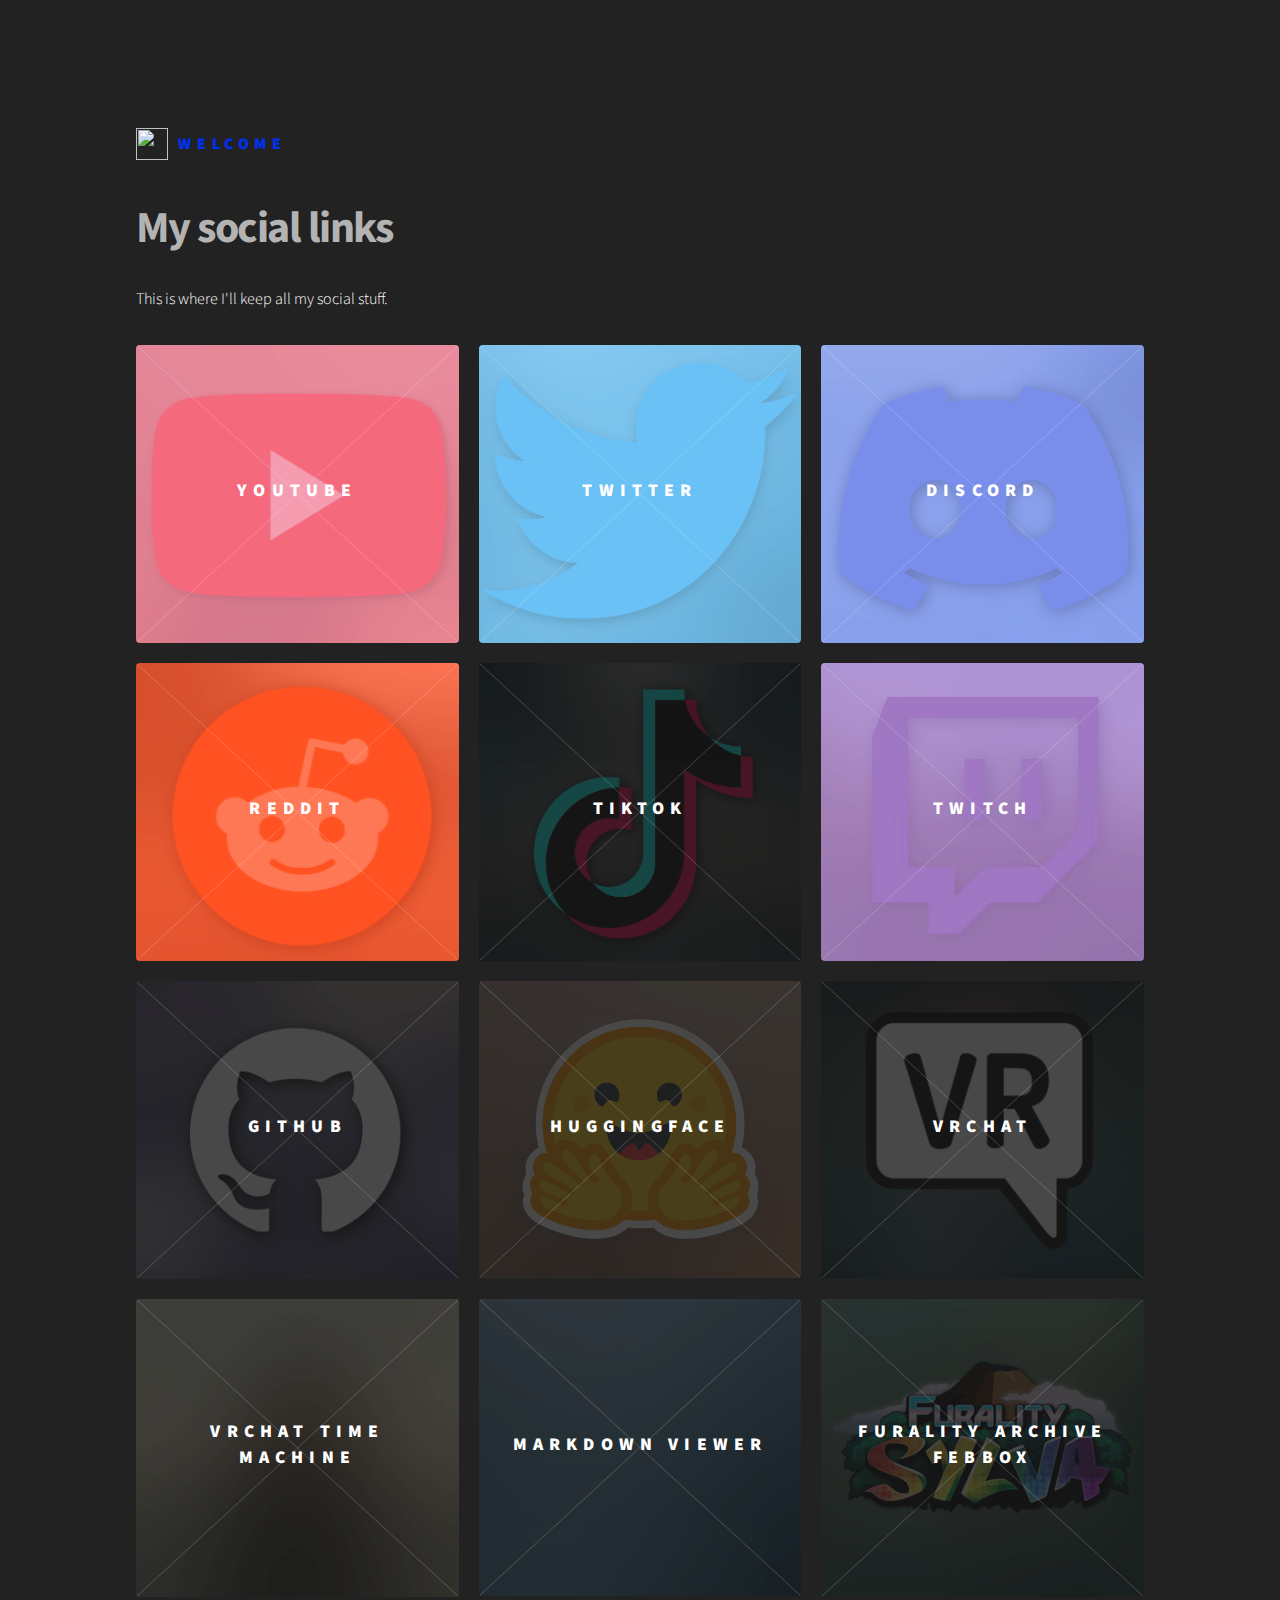
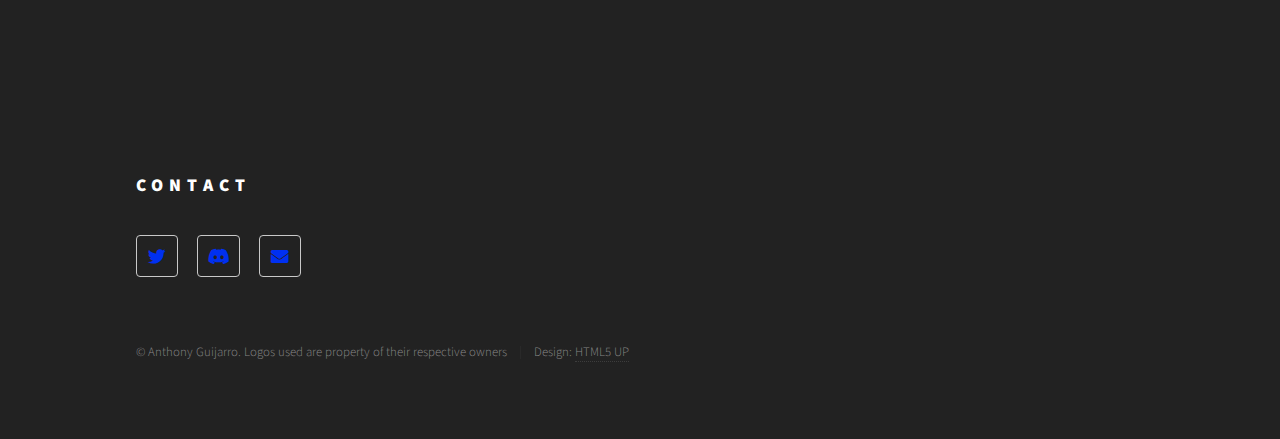
==== index.html @ bd34cbc4 "reupload" ====
<!DOCTYPE HTML>
<!--
	Phantom by HTML5 UP
	html5up.net | @ajlkn
	Free for personal and commercial use under the CCA 3.0 license (html5up.net/license)
-->
<html>
	<head>
		<title>Gratlie - My Links</title>
		<link rel="icon"  href="favicon.ico"/>
		<meta charset="utf-8" />
		<meta name="viewport" content="width=device-width, initial-scale=1, user-scalable=no" />
		<link rel="stylesheet" href="assets/css/main.css" />
		<noscript><link rel="stylesheet" href="assets/css/noscript.css" /></noscript>
	</head>
	<body class="is-preload">
		<!-- Wrapper -->
			<div id="wrapper">

				<!-- Header -->
					<header id="header">
						<div class="inner">

							<!-- Logo -->
								<a href="cosmo.jpg" class="logo">
									<span class="symbol"><img src="favicon.ico" alt="" /></span><span class="title">Welcome</span>
								</a>

				<!-- Main -->
					<div id="main">
						<div class="inner">
							<header>
								<h1>My social links</h1>
								<p>This is where I'll keep all my social stuff.</p>
							</header>
							<section class="tiles">
								<article class="style1">
									<span class="image">
										<img src="images/pic01.jpg" alt="" />
									</span>
									<a href="https://www.youtube.com/channel/UC7dYmZXhTV7UXgKWduyRspw">
										<h2>Youtube</h2>
										<div class="content">
											<p>My YouTube channel. I just post random stuff or stream</p>
										</div>
									</a>
								</article>
								<article class="style2">
									<span class="image">
										<img src="images/pic02.jpg" alt="" />
									</span>
									<a href="https://twitter.com/Anthonyg5005">
										<h2>Twitter</h2>
										<div class="content">
											<p>I sometimes post something random</p>
										</div>
									</a>
								</article>
								<article class="style6">
									<span class="image">
										<img src="images/pic05.jpg" alt="" />
									</span>
									<a href="discord">
										<h2>Discord</h2>
										<div class="content">
											<p>My Discord account</p>
										</div>
									</a>
								</article>
								<article class="style4">
									<span class="image">
										<img src="images/pic04.jpg" alt="" />
									</span>
									<a href="http://www.reddit.com/u/Anthonyg5005">
										<h2>Reddit</h2>
										<div class="content">
											<p>Don't go here as much as I used to but still do sometimes</p>
										</div>
									</a>
								</article>
								<article class="style3">
									<span class="image">
										<img src="images/pic03.jpg" alt="" />
									</span>
									<a href="https://www.tiktok.com/@anthonyg5005">
										<h2>Tiktok</h2>
										<div class="content">
											<p>I spend a bit of time here sometimes</p>
										</div>
									</a>
								</article>
								<article class="style5">
									<span class="image">
										<img src="images/pic06.jpg" alt="" />
									</span>
									<a href="https://www.twitch.tv/anthonyg5005">
										<h2>Twitch</h2>
										<div class="content">
											<p>I never use this</p>
										</div>
									</a>
								</article>
								<article class="style3">
									<span class="image">
										<img src="images/pic08.jpg" alt="" />
									</span>
									<a href="https://github.com/Anthonyg5005">
										<h2>Github</h2>
										<div class="content">
											<p>This website is hosted on GitHub Pages as a private repository</p>
										</div>
									</a>
								</article>
								<article class="style3">
									<span class="image">
										<img src="images/pic18.JPG" alt="" />
									</span>
									<a href="https://huggingface.co/Anthonyg5005">
										<h2>HuggingFace</h2>
										<div class="content">
											<p>I upload my quantization scripts and stuff here</p>
										</div>
									</a>
								</article>
								<article class="style3">
									<span class="image">
										<img src="images/vrc.jpg" alt="" />
									</span>
									<a href="vrchat">
										<h2>VRChat</h2>
										<div class="content">
											<p>My VRChat account. I'm on here most days</p>
										</div>
									</a>
								</article>
								<article class="style3">
									<span class="image">
										<img src="images/pic10.jpg" alt="" />
									</span>
									<a href="vrcih">
										<h2>Vrchat time machine</h2>
										<div class="content">
											<p>Allows you to rejoin instances from the past 24 hours using logs. Most code was genereated from chat.openai.com</p>
										</div>
									</a>
								</article>
								<article class="style3">
									<span class="image">
										<img src="images/pic15.jpg" alt="" />
									</span>
									<a href="markdown">
										<h2>Markdown Viewer</h2>
										<div class="content">
											<p>Drag any text file formatted in Markdown in the box to render it</p>
										</div>
									</a>
								</article>
							</a>
						</article>
						<article class="style3">
							<span class="image">
								<img src="images/pic07.png" alt="" />
							</span>
							<a href="https://www.febbox.com/share/7L5H4JtQ">
								<h2>Furality Archive FebBox</h2>
								<div class="content">
									<p>Archive of the 2023 Furality Sylva Twitch streams</p>
								</div>
							</a>
						</article>
					</a>
				</article>
							</section>
						</div>
					</div>

				<!-- Footer -->
					<footer id="footer">
						<div class="inner">
							<section>
								<h2>Contact</h2>
								<ul class="icons">
									<li><a href="https://twitter.com/messages/compose?recipient_id=1167957172656988165" class="icon brands style2 fa-twitter"><span class="label">Twitter</span></a></li>
									<li><a href="discord" class="icon brands style2 fa-discord"><span class="label">Discord</span></a></li>
									<li><a href="mailto: anthonyguijarro5005@gmail.com" class="icon solid style2 fa-envelope"><span class="label">Email</span></a></li>
								</ul>
							</section>
							<ul class="copyright">
								<li>&copy; Anthony Guijarro. Logos used are property of their respective owners</li><li>Design: <a href="http://html5up.net">HTML5 UP</a></li>
							</ul>
						</div>
					</footer>
					
				</div>

		<!-- Scripts -->
			<script src="assets/js/jquery.min.js"></script>
			<script src="assets/js/browser.min.js"></script>
			<script src="assets/js/breakpoints.min.js"></script>
			<script src="assets/js/util.js"></script>
			<script src="assets/js/main.js"></script>
	</body>
</html>
---- assets/css/main.css ----
@import url(fontawesome-all.min.css);
@import url("https://fonts.googleapis.com/css?family=Source+Sans+Pro:300,700,900");

/*
	Phantom by HTML5 UP
	html5up.net | @ajlkn
	Free for personal and commercial use under the CCA 3.0 license (html5up.net/license)
*/

html, body, div, span, applet, object,
iframe, h1, h2, h3, h4, h5, h6, p, blockquote,
pre, a, abbr, acronym, address, big, cite,
code, del, dfn, em, img, ins, kbd, q, s, samp,
small, strike, strong, sub, sup, tt, var, b,
u, i, center, dl, dt, dd, ol, ul, li, fieldset,
form, label, legend, table, caption, tbody,
tfoot, thead, tr, th, td, article, aside,
canvas, details, embed, figure, figcaption,
footer, header, hgroup, menu, nav, output, ruby,
section, summary, time, mark, audio, video {
	margin: 0;
	padding: 0;
	border: 0;
	font-size: 100%;
	font: inherit;
	vertical-align: baseline;}

article, aside, details, figcaption, figure,
footer, header, hgroup, menu, nav, section {
	display: block;}

body {
	line-height: 1;
}

ol, ul {
	list-style: none;
}

blockquote, q {
	quotes: none;
}

	blockquote:before, blockquote:after, q:before, q:after {
		content: '';
		content: none;
	}

table {
	border-collapse: collapse;
	border-spacing: 0;
}

body {
	-webkit-text-size-adjust: none;
}

mark {
	background-color: transparent;
	color: inherit;
}

input::-moz-focus-inner {
	border: 0;
	padding: 0;
}

input, select, textarea {
	-moz-appearance: none;
	-webkit-appearance: none;
	-ms-appearance: none;
	appearance: none;
}

/* Basic */

	@-ms-viewport {
		width: device-width;
	}

	body {
		-ms-overflow-style: scrollbar;
	}

	@media screen and (max-width: 480px) {

		html, body {
			min-width: 320px;
		}

	}

	html {
		box-sizing: border-box;
	}

	*, *:before, *:after {
		box-sizing: inherit;
	}

	body {
		background: #222222;
	}

		body.is-preload *, body.is-preload *:before, body.is-preload *:after {
			-moz-animation: none !important;
			-webkit-animation: none !important;
			-ms-animation: none !important;
			animation: none !important;
			-moz-transition: none !important;
			-webkit-transition: none !important;
			-ms-transition: none !important;
			transition: none !important;
		}

/* Type */

	body, input, select, textarea {
		color: #0030f1;
		font-family: "Source Sans Pro", Helvetica, sans-serif;
		font-size: 16pt;
		font-weight: 300;
		line-height: 1.75;
	}
	p {color: #ffffff;
	}

		@media screen and (max-width: 1680px) {

			body, input, select, textarea {
				font-size: 14pt;
			}

		}

		@media screen and (max-width: 1280px) {

			body, input, select, textarea {
				font-size: 12pt;
			}

		}

	a {
		-moz-transition: border-bottom-color 0.2s ease, color 0.2s ease;
		-webkit-transition: border-bottom-color 0.2s ease, color 0.2s ease;
		-ms-transition: border-bottom-color 0.2s ease, color 0.2s ease;
		transition: border-bottom-color 0.2s ease, color 0.2s ease;
		text-decoration: none;
		color: #585858;
		border-bottom: dotted 1px rgba(88, 88, 88, 0.5);
	}

		a:hover {
			border-bottom-color: transparent;
			color: #0022aa !important;
		}
		div ul li a:hover {
			border-bottom-color: transparent;
			color: #cacaca !important;
		}
		section ul li a:hover {
			border-bottom-color: transparent;
			color: #0022aa !important;
		}	

	strong, b {
		font-weight: 900;
	}

	em, i {
		font-style: italic;
	}

	p {
		margin: 0 0 2em 0;
	}

	h1 {
		font-size: 2.75em;
		font-weight: 700;
		line-height: 1.3;
		margin: 0 0 1em 0;
		letter-spacing: -0.035em;
		color: #b3b3b3;
	}

		h1 a {
			color: inherit;
		}

		@media screen and (max-width: 736px) {

			h1 {
				font-size: 2em;
				margin: 0 0 1em 0;
			}

		}

		@media screen and (max-width: 360px) {

			h1 {
				font-size: 1.75em;
			}

		}

	h2, h3, h4, h5, h6 {
		font-weight: 900;
		line-height: 1.5;
		margin: 0 0 2em 0;
		text-transform: uppercase;
		letter-spacing: 0.35em;
		color: #ffffff;
	}

		h2 a, h3 a, h4 a, h5 a, h6 a {
			color: inherit;
		}

	h2 {
		font-size: 1.1em;
	}

	h3 {
		font-size: 1em;
	}

	h4 {
		font-size: 0.8em;
	}

	h5 {
		font-size: 0.8em;
	}

	h6 {
		font-size: 0.8em;
	}

	@media screen and (max-width: 980px) {

		h1 br, h2 br, h3 br, h4 br, h5 br, h6 br {
			display: none;
		}

	}

	@media screen and (max-width: 736px) {

		h2 {
			font-size: 1em;
		}

		h3 {
			font-size: 0.8em;
		}

	}

	sub {
		font-size: 0.8em;
		position: relative;
		top: 0.5em;
	}

	sup {
		font-size: 0.8em;
		position: relative;
		top: -0.5em;
	}

	blockquote {
		border-left: solid 4px #c9c9c9;
		font-style: italic;
		margin: 0 0 2em 0;
		padding: 0.5em 0 0.5em 2em;
	}

	code {
		background: rgba(144, 144, 144, 0.075);
		border-radius: 4px;
		border: solid 1px #c9c9c9;
		font-family: "Courier New", monospace;
		font-size: 0.9em;
		margin: 0 0.25em;
		padding: 0.25em 0.65em;
	}

	pre {
		-webkit-overflow-scrolling: touch;
		font-family: "Courier New", monospace;
		font-size: 0.9em;
		margin: 0 0 2em 0;
	}

		pre code {
			display: block;
			line-height: 1.75;
			padding: 1em 1.5em;
			overflow-x: auto;
		}

	hr {
		border: 0;
		border-bottom: solid 1px #c9c9c9;
		margin: 2em 0;
	}

		hr.major {
			margin: 3em 0;
		}

	.align-left {
		text-align: left;
	}

	.align-center {
		text-align: center;
	}

	.align-right {
		text-align: right;
	}

/* Row */

	.row {
		display: flex;
		flex-wrap: wrap;
		box-sizing: border-box;
		align-items: stretch;
	}

		.row > * {
			box-sizing: border-box;
		}

		.row.gtr-uniform > * > :last-child {
			margin-bottom: 0;
		}

		.row.aln-left {
			justify-content: flex-start;
		}

		.row.aln-center {
			justify-content: center;
		}

		.row.aln-right {
			justify-content: flex-end;
		}

		.row.aln-top {
			align-items: flex-start;
		}

		.row.aln-middle {
			align-items: center;
		}

		.row.aln-bottom {
			align-items: flex-end;
		}

		.row > .imp {
			order: -1;
		}

		.row > .col-1 {
			width: 8.33333%;
		}

		.row > .off-1 {
			margin-left: 8.33333%;
		}

		.row > .col-2 {
			width: 16.66667%;
		}

		.row > .off-2 {
			margin-left: 16.66667%;
		}

		.row > .col-3 {
			width: 25%;
		}

		.row > .off-3 {
			margin-left: 25%;
		}

		.row > .col-4 {
			width: 33.33333%;
		}

		.row > .off-4 {
			margin-left: 33.33333%;
		}

		.row > .col-5 {
			width: 41.66667%;
		}

		.row > .off-5 {
			margin-left: 41.66667%;
		}

		.row > .col-6 {
			width: 50%;
		}

		.row > .off-6 {
			margin-left: 50%;
		}

		.row > .col-7 {
			width: 58.33333%;
		}

		.row > .off-7 {
			margin-left: 58.33333%;
		}

		.row > .col-8 {
			width: 66.66667%;
		}

		.row > .off-8 {
			margin-left: 66.66667%;
		}

		.row > .col-9 {
			width: 75%;
		}

		.row > .off-9 {
			margin-left: 75%;
		}

		.row > .col-10 {
			width: 83.33333%;
		}

		.row > .off-10 {
			margin-left: 83.33333%;
		}

		.row > .col-11 {
			width: 91.66667%;
		}

		.row > .off-11 {
			margin-left: 91.66667%;
		}

		.row > .col-12 {
			width: 100%;
		}

		.row > .off-12 {
			margin-left: 100%;
		}

		.row.gtr-0 {
			margin-top: 0;
			margin-left: 0em;
		}

			.row.gtr-0 > * {
				padding: 0 0 0 0em;
			}

			.row.gtr-0.gtr-uniform {
				margin-top: 0em;
			}

				.row.gtr-0.gtr-uniform > * {
					padding-top: 0em;
				}

		.row.gtr-25 {
			margin-top: 0;
			margin-left: -0.5em;
		}

			.row.gtr-25 > * {
				padding: 0 0 0 0.5em;
			}

			.row.gtr-25.gtr-uniform {
				margin-top: -0.5em;
			}

				.row.gtr-25.gtr-uniform > * {
					padding-top: 0.5em;
				}

		.row.gtr-50 {
			margin-top: 0;
			margin-left: -1em;
		}

			.row.gtr-50 > * {
				padding: 0 0 0 1em;
			}

			.row.gtr-50.gtr-uniform {
				margin-top: -1em;
			}

				.row.gtr-50.gtr-uniform > * {
					padding-top: 1em;
				}

		.row {
			margin-top: 0;
			margin-left: -2em;
		}

			.row > * {
				padding: 0 0 0 2em;
			}

			.row.gtr-uniform {
				margin-top: -2em;
			}

				.row.gtr-uniform > * {
					padding-top: 2em;
				}

		.row.gtr-150 {
			margin-top: 0;
			margin-left: -3em;
		}

			.row.gtr-150 > * {
				padding: 0 0 0 3em;
			}

			.row.gtr-150.gtr-uniform {
				margin-top: -3em;
			}

				.row.gtr-150.gtr-uniform > * {
					padding-top: 3em;
				}

		.row.gtr-200 {
			margin-top: 0;
			margin-left: -4em;
		}

			.row.gtr-200 > * {
				padding: 0 0 0 4em;
			}

			.row.gtr-200.gtr-uniform {
				margin-top: -4em;
			}

				.row.gtr-200.gtr-uniform > * {
					padding-top: 4em;
				}

		@media screen and (max-width: 1680px) {

			.row {
				display: flex;
				flex-wrap: wrap;
				box-sizing: border-box;
				align-items: stretch;
			}

				.row > * {
					box-sizing: border-box;
				}

				.row.gtr-uniform > * > :last-child {
					margin-bottom: 0;
				}

				.row.aln-left {
					justify-content: flex-start;
				}

				.row.aln-center {
					justify-content: center;
				}

				.row.aln-right {
					justify-content: flex-end;
				}

				.row.aln-top {
					align-items: flex-start;
				}

				.row.aln-middle {
					align-items: center;
				}

				.row.aln-bottom {
					align-items: flex-end;
				}

				.row > .imp-xlarge {
					order: -1;
				}

				.row > .col-1-xlarge {
					width: 8.33333%;
				}

				.row > .off-1-xlarge {
					margin-left: 8.33333%;
				}

				.row > .col-2-xlarge {
					width: 16.66667%;
				}

				.row > .off-2-xlarge {
					margin-left: 16.66667%;
				}

				.row > .col-3-xlarge {
					width: 25%;
				}

				.row > .off-3-xlarge {
					margin-left: 25%;
				}

				.row > .col-4-xlarge {
					width: 33.33333%;
				}

				.row > .off-4-xlarge {
					margin-left: 33.33333%;
				}

				.row > .col-5-xlarge {
					width: 41.66667%;
				}

				.row > .off-5-xlarge {
					margin-left: 41.66667%;
				}

				.row > .col-6-xlarge {
					width: 50%;
				}

				.row > .off-6-xlarge {
					margin-left: 50%;
				}

				.row > .col-7-xlarge {
					width: 58.33333%;
				}

				.row > .off-7-xlarge {
					margin-left: 58.33333%;
				}

				.row > .col-8-xlarge {
					width: 66.66667%;
				}

				.row > .off-8-xlarge {
					margin-left: 66.66667%;
				}

				.row > .col-9-xlarge {
					width: 75%;
				}

				.row > .off-9-xlarge {
					margin-left: 75%;
				}

				.row > .col-10-xlarge {
					width: 83.33333%;
				}

				.row > .off-10-xlarge {
					margin-left: 83.33333%;
				}

				.row > .col-11-xlarge {
					width: 91.66667%;
				}

				.row > .off-11-xlarge {
					margin-left: 91.66667%;
				}

				.row > .col-12-xlarge {
					width: 100%;
				}

				.row > .off-12-xlarge {
					margin-left: 100%;
				}

				.row.gtr-0 {
					margin-top: 0;
					margin-left: 0em;
				}

					.row.gtr-0 > * {
						padding: 0 0 0 0em;
					}

					.row.gtr-0.gtr-uniform {
						margin-top: 0em;
					}

						.row.gtr-0.gtr-uniform > * {
							padding-top: 0em;
						}

				.row.gtr-25 {
					margin-top: 0;
					margin-left: -0.5em;
				}

					.row.gtr-25 > * {
						padding: 0 0 0 0.5em;
					}

					.row.gtr-25.gtr-uniform {
						margin-top: -0.5em;
					}

						.row.gtr-25.gtr-uniform > * {
							padding-top: 0.5em;
						}

				.row.gtr-50 {
					margin-top: 0;
					margin-left: -1em;
				}

					.row.gtr-50 > * {
						padding: 0 0 0 1em;
					}

					.row.gtr-50.gtr-uniform {
						margin-top: -1em;
					}

						.row.gtr-50.gtr-uniform > * {
							padding-top: 1em;
						}

				.row {
					margin-top: 0;
					margin-left: -2em;
				}

					.row > * {
						padding: 0 0 0 2em;
					}

					.row.gtr-uniform {
						margin-top: -2em;
					}

						.row.gtr-uniform > * {
							padding-top: 2em;
						}

				.row.gtr-150 {
					margin-top: 0;
					margin-left: -3em;
				}

					.row.gtr-150 > * {
						padding: 0 0 0 3em;
					}

					.row.gtr-150.gtr-uniform {
						margin-top: -3em;
					}

						.row.gtr-150.gtr-uniform > * {
							padding-top: 3em;
						}

				.row.gtr-200 {
					margin-top: 0;
					margin-left: -4em;
				}

					.row.gtr-200 > * {
						padding: 0 0 0 4em;
					}

					.row.gtr-200.gtr-uniform {
						margin-top: -4em;
					}

						.row.gtr-200.gtr-uniform > * {
							padding-top: 4em;
						}

		}

		@media screen and (max-width: 1280px) {

			.row {
				display: flex;
				flex-wrap: wrap;
				box-sizing: border-box;
				align-items: stretch;
			}

				.row > * {
					box-sizing: border-box;
				}

				.row.gtr-uniform > * > :last-child {
					margin-bottom: 0;
				}

				.row.aln-left {
					justify-content: flex-start;
				}

				.row.aln-center {
					justify-content: center;
				}

				.row.aln-right {
					justify-content: flex-end;
				}

				.row.aln-top {
					align-items: flex-start;
				}

				.row.aln-middle {
					align-items: center;
				}

				.row.aln-bottom {
					align-items: flex-end;
				}

				.row > .imp-large {
					order: -1;
				}

				.row > .col-1-large {
					width: 8.33333%;
				}

				.row > .off-1-large {
					margin-left: 8.33333%;
				}

				.row > .col-2-large {
					width: 16.66667%;
				}

				.row > .off-2-large {
					margin-left: 16.66667%;
				}

				.row > .col-3-large {
					width: 25%;
				}

				.row > .off-3-large {
					margin-left: 25%;
				}

				.row > .col-4-large {
					width: 33.33333%;
				}

				.row > .off-4-large {
					margin-left: 33.33333%;
				}

				.row > .col-5-large {
					width: 41.66667%;
				}

				.row > .off-5-large {
					margin-left: 41.66667%;
				}

				.row > .col-6-large {
					width: 50%;
				}

				.row > .off-6-large {
					margin-left: 50%;
				}

				.row > .col-7-large {
					width: 58.33333%;
				}

				.row > .off-7-large {
					margin-left: 58.33333%;
				}

				.row > .col-8-large {
					width: 66.66667%;
				}

				.row > .off-8-large {
					margin-left: 66.66667%;
				}

				.row > .col-9-large {
					width: 75%;
				}

				.row > .off-9-large {
					margin-left: 75%;
				}

				.row > .col-10-large {
					width: 83.33333%;
				}

				.row > .off-10-large {
					margin-left: 83.33333%;
				}

				.row > .col-11-large {
					width: 91.66667%;
				}

				.row > .off-11-large {
					margin-left: 91.66667%;
				}

				.row > .col-12-large {
					width: 100%;
				}

				.row > .off-12-large {
					margin-left: 100%;
				}

				.row.gtr-0 {
					margin-top: 0;
					margin-left: 0em;
				}

					.row.gtr-0 > * {
						padding: 0 0 0 0em;
					}

					.row.gtr-0.gtr-uniform {
						margin-top: 0em;
					}

						.row.gtr-0.gtr-uniform > * {
							padding-top: 0em;
						}

				.row.gtr-25 {
					margin-top: 0;
					margin-left: -0.5em;
				}

					.row.gtr-25 > * {
						padding: 0 0 0 0.5em;
					}

					.row.gtr-25.gtr-uniform {
						margin-top: -0.5em;
					}

						.row.gtr-25.gtr-uniform > * {
							padding-top: 0.5em;
						}

				.row.gtr-50 {
					margin-top: 0;
					margin-left: -1em;
				}

					.row.gtr-50 > * {
						padding: 0 0 0 1em;
					}

					.row.gtr-50.gtr-uniform {
						margin-top: -1em;
					}

						.row.gtr-50.gtr-uniform > * {
							padding-top: 1em;
						}

				.row {
					margin-top: 0;
					margin-left: -2em;
				}

					.row > * {
						padding: 0 0 0 2em;
					}

					.row.gtr-uniform {
						margin-top: -2em;
					}

						.row.gtr-uniform > * {
							padding-top: 2em;
						}

				.row.gtr-150 {
					margin-top: 0;
					margin-left: -3em;
				}

					.row.gtr-150 > * {
						padding: 0 0 0 3em;
					}

					.row.gtr-150.gtr-uniform {
						margin-top: -3em;
					}

						.row.gtr-150.gtr-uniform > * {
							padding-top: 3em;
						}

				.row.gtr-200 {
					margin-top: 0;
					margin-left: -4em;
				}

					.row.gtr-200 > * {
						padding: 0 0 0 4em;
					}

					.row.gtr-200.gtr-uniform {
						margin-top: -4em;
					}

						.row.gtr-200.gtr-uniform > * {
							padding-top: 4em;
						}

		}

		@media screen and (max-width: 980px) {

			.row {
				display: flex;
				flex-wrap: wrap;
				box-sizing: border-box;
				align-items: stretch;
			}

				.row > * {
					box-sizing: border-box;
				}

				.row.gtr-uniform > * > :last-child {
					margin-bottom: 0;
				}

				.row.aln-left {
					justify-content: flex-start;
				}

				.row.aln-center {
					justify-content: center;
				}

				.row.aln-right {
					justify-content: flex-end;
				}

				.row.aln-top {
					align-items: flex-start;
				}

				.row.aln-middle {
					align-items: center;
				}

				.row.aln-bottom {
					align-items: flex-end;
				}

				.row > .imp-medium {
					order: -1;
				}

				.row > .col-1-medium {
					width: 8.33333%;
				}

				.row > .off-1-medium {
					margin-left: 8.33333%;
				}

				.row > .col-2-medium {
					width: 16.66667%;
				}

				.row > .off-2-medium {
					margin-left: 16.66667%;
				}

				.row > .col-3-medium {
					width: 25%;
				}

				.row > .off-3-medium {
					margin-left: 25%;
				}

				.row > .col-4-medium {
					width: 33.33333%;
				}

				.row > .off-4-medium {
					margin-left: 33.33333%;
				}

				.row > .col-5-medium {
					width: 41.66667%;
				}

				.row > .off-5-medium {
					margin-left: 41.66667%;
				}

				.row > .col-6-medium {
					width: 50%;
				}

				.row > .off-6-medium {
					margin-left: 50%;
				}

				.row > .col-7-medium {
					width: 58.33333%;
				}

				.row > .off-7-medium {
					margin-left: 58.33333%;
				}

				.row > .col-8-medium {
					width: 66.66667%;
				}

				.row > .off-8-medium {
					margin-left: 66.66667%;
				}

				.row > .col-9-medium {
					width: 75%;
				}

				.row > .off-9-medium {
					margin-left: 75%;
				}

				.row > .col-10-medium {
					width: 83.33333%;
				}

				.row > .off-10-medium {
					margin-left: 83.33333%;
				}

				.row > .col-11-medium {
					width: 91.66667%;
				}

				.row > .off-11-medium {
					margin-left: 91.66667%;
				}

				.row > .col-12-medium {
					width: 100%;
				}

				.row > .off-12-medium {
					margin-left: 100%;
				}

				.row.gtr-0 {
					margin-top: 0;
					margin-left: 0em;
				}

					.row.gtr-0 > * {
						padding: 0 0 0 0em;
					}

					.row.gtr-0.gtr-uniform {
						margin-top: 0em;
					}

						.row.gtr-0.gtr-uniform > * {
							padding-top: 0em;
						}

				.row.gtr-25 {
					margin-top: 0;
					margin-left: -0.375em;
				}

					.row.gtr-25 > * {
						padding: 0 0 0 0.375em;
					}

					.row.gtr-25.gtr-uniform {
						margin-top: -0.375em;
					}

						.row.gtr-25.gtr-uniform > * {
							padding-top: 0.375em;
						}

				.row.gtr-50 {
					margin-top: 0;
					margin-left: -0.75em;
				}

					.row.gtr-50 > * {
						padding: 0 0 0 0.75em;
					}

					.row.gtr-50.gtr-uniform {
						margin-top: -0.75em;
					}

						.row.gtr-50.gtr-uniform > * {
							padding-top: 0.75em;
						}

				.row {
					margin-top: 0;
					margin-left: -1.5em;
				}

					.row > * {
						padding: 0 0 0 1.5em;
					}

					.row.gtr-uniform {
						margin-top: -1.5em;
					}

						.row.gtr-uniform > * {
							padding-top: 1.5em;
						}

				.row.gtr-150 {
					margin-top: 0;
					margin-left: -2.25em;
				}

					.row.gtr-150 > * {
						padding: 0 0 0 2.25em;
					}

					.row.gtr-150.gtr-uniform {
						margin-top: -2.25em;
					}

						.row.gtr-150.gtr-uniform > * {
							padding-top: 2.25em;
						}

				.row.gtr-200 {
					margin-top: 0;
					margin-left: -3em;
				}

					.row.gtr-200 > * {
						padding: 0 0 0 3em;
					}

					.row.gtr-200.gtr-uniform {
						margin-top: -3em;
					}

						.row.gtr-200.gtr-uniform > * {
							padding-top: 3em;
						}

		}

		@media screen and (max-width: 736px) {

			.row {
				display: flex;
				flex-wrap: wrap;
				box-sizing: border-box;
				align-items: stretch;
			}

				.row > * {
					box-sizing: border-box;
				}

				.row.gtr-uniform > * > :last-child {
					margin-bottom: 0;
				}

				.row.aln-left {
					justify-content: flex-start;
				}

				.row.aln-center {
					justify-content: center;
				}

				.row.aln-right {
					justify-content: flex-end;
				}

				.row.aln-top {
					align-items: flex-start;
				}

				.row.aln-middle {
					align-items: center;
				}

				.row.aln-bottom {
					align-items: flex-end;
				}

				.row > .imp-small {
					order: -1;
				}

				.row > .col-1-small {
					width: 8.33333%;
				}

				.row > .off-1-small {
					margin-left: 8.33333%;
				}

				.row > .col-2-small {
					width: 16.66667%;
				}

				.row > .off-2-small {
					margin-left: 16.66667%;
				}

				.row > .col-3-small {
					width: 25%;
				}

				.row > .off-3-small {
					margin-left: 25%;
				}

				.row > .col-4-small {
					width: 33.33333%;
				}

				.row > .off-4-small {
					margin-left: 33.33333%;
				}

				.row > .col-5-small {
					width: 41.66667%;
				}

				.row > .off-5-small {
					margin-left: 41.66667%;
				}

				.row > .col-6-small {
					width: 50%;
				}

				.row > .off-6-small {
					margin-left: 50%;
				}

				.row > .col-7-small {
					width: 58.33333%;
				}

				.row > .off-7-small {
					margin-left: 58.33333%;
				}

				.row > .col-8-small {
					width: 66.66667%;
				}

				.row > .off-8-small {
					margin-left: 66.66667%;
				}

				.row > .col-9-small {
					width: 75%;
				}

				.row > .off-9-small {
					margin-left: 75%;
				}

				.row > .col-10-small {
					width: 83.33333%;
				}

				.row > .off-10-small {
					margin-left: 83.33333%;
				}

				.row > .col-11-small {
					width: 91.66667%;
				}

				.row > .off-11-small {
					margin-left: 91.66667%;
				}

				.row > .col-12-small {
					width: 100%;
				}

				.row > .off-12-small {
					margin-left: 100%;
				}

				.row.gtr-0 {
					margin-top: 0;
					margin-left: 0em;
				}

					.row.gtr-0 > * {
						padding: 0 0 0 0em;
					}

					.row.gtr-0.gtr-uniform {
						margin-top: 0em;
					}

						.row.gtr-0.gtr-uniform > * {
							padding-top: 0em;
						}

				.row.gtr-25 {
					margin-top: 0;
					margin-left: -0.25em;
				}

					.row.gtr-25 > * {
						padding: 0 0 0 0.25em;
					}

					.row.gtr-25.gtr-uniform {
						margin-top: -0.25em;
					}

						.row.gtr-25.gtr-uniform > * {
							padding-top: 0.25em;
						}

				.row.gtr-50 {
					margin-top: 0;
					margin-left: -0.5em;
				}

					.row.gtr-50 > * {
						padding: 0 0 0 0.5em;
					}

					.row.gtr-50.gtr-uniform {
						margin-top: -0.5em;
					}

						.row.gtr-50.gtr-uniform > * {
							padding-top: 0.5em;
						}

				.row {
					margin-top: 0;
					margin-left: -1em;
				}

					.row > * {
						padding: 0 0 0 1em;
					}

					.row.gtr-uniform {
						margin-top: -1em;
					}

						.row.gtr-uniform > * {
							padding-top: 1em;
						}

				.row.gtr-150 {
					margin-top: 0;
					margin-left: -1.5em;
				}

					.row.gtr-150 > * {
						padding: 0 0 0 1.5em;
					}

					.row.gtr-150.gtr-uniform {
						margin-top: -1.5em;
					}

						.row.gtr-150.gtr-uniform > * {
							padding-top: 1.5em;
						}

				.row.gtr-200 {
					margin-top: 0;
					margin-left: -2em;
				}

					.row.gtr-200 > * {
						padding: 0 0 0 2em;
					}

					.row.gtr-200.gtr-uniform {
						margin-top: -2em;
					}

						.row.gtr-200.gtr-uniform > * {
							padding-top: 2em;
						}

		}

		@media screen and (max-width: 480px) {

			.row {
				display: flex;
				flex-wrap: wrap;
				box-sizing: border-box;
				align-items: stretch;
			}

				.row > * {
					box-sizing: border-box;
				}

				.row.gtr-uniform > * > :last-child {
					margin-bottom: 0;
				}

				.row.aln-left {
					justify-content: flex-start;
				}

				.row.aln-center {
					justify-content: center;
				}

				.row.aln-right {
					justify-content: flex-end;
				}

				.row.aln-top {
					align-items: flex-start;
				}

				.row.aln-middle {
					align-items: center;
				}

				.row.aln-bottom {
					align-items: flex-end;
				}

				.row > .imp-xsmall {
					order: -1;
				}

				.row > .col-1-xsmall {
					width: 8.33333%;
				}

				.row > .off-1-xsmall {
					margin-left: 8.33333%;
				}

				.row > .col-2-xsmall {
					width: 16.66667%;
				}

				.row > .off-2-xsmall {
					margin-left: 16.66667%;
				}

				.row > .col-3-xsmall {
					width: 25%;
				}

				.row > .off-3-xsmall {
					margin-left: 25%;
				}

				.row > .col-4-xsmall {
					width: 33.33333%;
				}

				.row > .off-4-xsmall {
					margin-left: 33.33333%;
				}

				.row > .col-5-xsmall {
					width: 41.66667%;
				}

				.row > .off-5-xsmall {
					margin-left: 41.66667%;
				}

				.row > .col-6-xsmall {
					width: 50%;
				}

				.row > .off-6-xsmall {
					margin-left: 50%;
				}

				.row > .col-7-xsmall {
					width: 58.33333%;
				}

				.row > .off-7-xsmall {
					margin-left: 58.33333%;
				}

				.row > .col-8-xsmall {
					width: 66.66667%;
				}

				.row > .off-8-xsmall {
					margin-left: 66.66667%;
				}

				.row > .col-9-xsmall {
					width: 75%;
				}

				.row > .off-9-xsmall {
					margin-left: 75%;
				}

				.row > .col-10-xsmall {
					width: 83.33333%;
				}

				.row > .off-10-xsmall {
					margin-left: 83.33333%;
				}

				.row > .col-11-xsmall {
					width: 91.66667%;
				}

				.row > .off-11-xsmall {
					margin-left: 91.66667%;
				}

				.row > .col-12-xsmall {
					width: 100%;
				}

				.row > .off-12-xsmall {
					margin-left: 100%;
				}

				.row.gtr-0 {
					margin-top: 0;
					margin-left: 0em;
				}

					.row.gtr-0 > * {
						padding: 0 0 0 0em;
					}

					.row.gtr-0.gtr-uniform {
						margin-top: 0em;
					}

						.row.gtr-0.gtr-uniform > * {
							padding-top: 0em;
						}

				.row.gtr-25 {
					margin-top: 0;
					margin-left: -0.25em;
				}

					.row.gtr-25 > * {
						padding: 0 0 0 0.25em;
					}

					.row.gtr-25.gtr-uniform {
						margin-top: -0.25em;
					}

						.row.gtr-25.gtr-uniform > * {
							padding-top: 0.25em;
						}

				.row.gtr-50 {
					margin-top: 0;
					margin-left: -0.5em;
				}

					.row.gtr-50 > * {
						padding: 0 0 0 0.5em;
					}

					.row.gtr-50.gtr-uniform {
						margin-top: -0.5em;
					}

						.row.gtr-50.gtr-uniform > * {
							padding-top: 0.5em;
						}

				.row {
					margin-top: 0;
					margin-left: -1em;
				}

					.row > * {
						padding: 0 0 0 1em;
					}

					.row.gtr-uniform {
						margin-top: -1em;
					}

						.row.gtr-uniform > * {
							padding-top: 1em;
						}

				.row.gtr-150 {
					margin-top: 0;
					margin-left: -1.5em;
				}

					.row.gtr-150 > * {
						padding: 0 0 0 1.5em;
					}

					.row.gtr-150.gtr-uniform {
						margin-top: -1.5em;
					}

						.row.gtr-150.gtr-uniform > * {
							padding-top: 1.5em;
						}

				.row.gtr-200 {
					margin-top: 0;
					margin-left: -2em;
				}

					.row.gtr-200 > * {
						padding: 0 0 0 2em;
					}

					.row.gtr-200.gtr-uniform {
						margin-top: -2em;
					}

						.row.gtr-200.gtr-uniform > * {
							padding-top: 2em;
						}

		}

/* Section/Article */

	section.special, article.special {
		text-align: center;
	}

	header p {
		margin-top: -1em;
	}

	@media screen and (max-width: 736px) {

		header p {
			margin-top: 0;
		}

	}

/* Icon */

	.icon {
		text-decoration: none;
		border-bottom: none;
		position: relative;
	}

		.icon:before {
			-moz-osx-font-smoothing: grayscale;
			-webkit-font-smoothing: antialiased;
			display: inline-block;
			font-style: normal;
			font-variant: normal;
			text-rendering: auto;
			line-height: 1;
			text-transform: none !important;
			font-family: 'Font Awesome 5 Free';
			font-weight: 400;
		}

		.icon > .label {
			display: none;
		}

		.icon:before {
			line-height: inherit;
		}

		.icon.solid:before {
			font-weight: 900;
		}

		.icon.brands:before {
			font-family: 'Font Awesome 5 Brands';
		}

		.icon.style2 {
			-moz-transition: background-color 0.2s ease-in-out, color 0.2s ease-in-out, border-color 0.2s ease-in-out;
			-webkit-transition: background-color 0.2s ease-in-out, color 0.2s ease-in-out, border-color 0.2s ease-in-out;
			-ms-transition: background-color 0.2s ease-in-out, color 0.2s ease-in-out, border-color 0.2s ease-in-out;
			transition: background-color 0.2s ease-in-out, color 0.2s ease-in-out, border-color 0.2s ease-in-out;
			background-color: transparent;
			border: solid 1px #c9c9c9;
			border-radius: 4px;
			width: 2.65em;
			height: 2.65em;
			display: inline-block;
			text-align: center;
			line-height: 2.65em;
			color: inherit;
		}

			.icon.style2:before {
				font-size: 1.1em;
			}

			.icon.style2:hover {
				color: #f2849e;
				border-color: #0069be;
			}

			.icon.style2:active {
				background-color: rgba(242, 132, 158, 0.1);
			}

/* List */

	ol {
		list-style: decimal;
		margin: 0 0 2em 0;
		padding-left: 1.25em;
	}

		ol li {
			padding-left: 0.25em;
		}

	ul {
		list-style: disc;
		margin: 0 0 2em 0;
		padding-left: 1em;
	}

		ul li {
			padding-left: 0.5em;
		}

		ul.alt {
			list-style: none;
			padding-left: 0;
		}

			ul.alt li {
				border-top: solid 1px #c9c9c9;
				padding: 0.5em 0;
			}

				ul.alt li:first-child {
					border-top: 0;
					padding-top: 0;
				}

	dl {
		margin: 0 0 2em 0;
	}

		dl dt {
			display: block;
			font-weight: 900;
			margin: 0 0 1em 0;
		}

		dl dd {
			margin-left: 2em;
		}

/* Actions */

	ul.actions {
		display: -moz-flex;
		display: -webkit-flex;
		display: -ms-flex;
		display: flex;
		cursor: default;
		list-style: none;
		margin-left: -1em;
		padding-left: 0;
	}

		ul.actions li {
			padding: 0 0 0 1em;
			vertical-align: middle;
		}

		ul.actions.special {
			-moz-justify-content: center;
			-webkit-justify-content: center;
			-ms-justify-content: center;
			justify-content: center;
			width: 100%;
			margin-left: 0;
		}

			ul.actions.special li:first-child {
				padding-left: 0;
			}

		ul.actions.stacked {
			-moz-flex-direction: column;
			-webkit-flex-direction: column;
			-ms-flex-direction: column;
			flex-direction: column;
			margin-left: 0;
		}

			ul.actions.stacked li {
				padding: 1.3em 0 0 0;
			}

				ul.actions.stacked li:first-child {
					padding-top: 0;
				}

		ul.actions.fit {
			width: calc(100% + 1em);
		}

			ul.actions.fit li {
				-moz-flex-grow: 1;
				-webkit-flex-grow: 1;
				-ms-flex-grow: 1;
				flex-grow: 1;
				-moz-flex-shrink: 1;
				-webkit-flex-shrink: 1;
				-ms-flex-shrink: 1;
				flex-shrink: 1;
				width: 100%;
			}

				ul.actions.fit li > * {
					width: 100%;
				}

			ul.actions.fit.stacked {
				width: 100%;
			}

		@media screen and (max-width: 480px) {

			ul.actions:not(.fixed) {
				-moz-flex-direction: column;
				-webkit-flex-direction: column;
				-ms-flex-direction: column;
				flex-direction: column;
				margin-left: 0;
				width: 100% !important;
			}

				ul.actions:not(.fixed) li {
					-moz-flex-grow: 1;
					-webkit-flex-grow: 1;
					-ms-flex-grow: 1;
					flex-grow: 1;
					-moz-flex-shrink: 1;
					-webkit-flex-shrink: 1;
					-ms-flex-shrink: 1;
					flex-shrink: 1;
					padding: 1em 0 0 0;
					text-align: center;
					width: 100%;
				}

					ul.actions:not(.fixed) li > * {
						width: 100%;
					}

					ul.actions:not(.fixed) li:first-child {
						padding-top: 0;
					}

					ul.actions:not(.fixed) li input[type="submit"],
					ul.actions:not(.fixed) li input[type="reset"],
					ul.actions:not(.fixed) li input[type="button"],
					ul.actions:not(.fixed) li button,
					ul.actions:not(.fixed) li .button {
						width: 100%;
					}

						ul.actions:not(.fixed) li input[type="submit"].icon:before,
						ul.actions:not(.fixed) li input[type="reset"].icon:before,
						ul.actions:not(.fixed) li input[type="button"].icon:before,
						ul.actions:not(.fixed) li button.icon:before,
						ul.actions:not(.fixed) li .button.icon:before {
							margin-left: -0.5rem;
						}

		}

/* Icons */

	ul.icons {
		cursor: default;
		list-style: none;
		padding-left: 0;
		margin: -1em 0 2em -1em;
	}

		ul.icons li {
			display: inline-block;
			padding: 1em 0 0 1em;
		}

/* Form */

	form {
		margin: 0 0 2em 0;
		overflow-x: hidden;
	}

		form > :last-child {
			margin-bottom: 0;
		}

		form > .fields {
			display: -moz-flex;
			display: -webkit-flex;
			display: -ms-flex;
			display: flex;
			-moz-flex-wrap: wrap;
			-webkit-flex-wrap: wrap;
			-ms-flex-wrap: wrap;
			flex-wrap: wrap;
			width: calc(100% + 3em);
			margin: -1.5em 0 2em -1.5em;
		}

			form > .fields > .field {
				-moz-flex-grow: 0;
				-webkit-flex-grow: 0;
				-ms-flex-grow: 0;
				flex-grow: 0;
				-moz-flex-shrink: 0;
				-webkit-flex-shrink: 0;
				-ms-flex-shrink: 0;
				flex-shrink: 0;
				padding: 1.5em 0 0 1.5em;
				width: calc(100% - 1.5em);
			}

				form > .fields > .field.half {
					width: calc(50% - 0.75em);
				}

				form > .fields > .field.third {
					width: calc(100%/3 - 0.5em);
				}

				form > .fields > .field.quarter {
					width: calc(25% - 0.375em);
				}

		@media screen and (max-width: 480px) {

			form > .fields {
				width: calc(100% + 3em);
				margin: -1.5em 0 2em -1.5em;
			}

				form > .fields > .field {
					padding: 1.5em 0 0 1.5em;
					width: calc(100% - 1.5em);
				}

					form > .fields > .field.half {
						width: calc(100% - 1.5em);
					}

					form > .fields > .field.third {
						width: calc(100% - 1.5em);
					}

					form > .fields > .field.quarter {
						width: calc(100% - 1.5em);
					}

		}

	label {
		display: block;
		font-size: 0.9em;
		font-weight: 900;
		margin: 0 0 1em 0;
	}

	input[type="text"],
	input[type="password"],
	input[type="email"],
	input[type="tel"],
	select,
	textarea {
		-moz-appearance: none;
		-webkit-appearance: none;
		-ms-appearance: none;
		appearance: none;
		background-color: transparent;
		border: none;
		border-radius: 0;
		border-bottom: solid 1px #c9c9c9;
		color: inherit;
		display: block;
		outline: 0;
		padding: 0;
		text-decoration: none;
		width: 100%;
	}

		input[type="text"]:invalid,
		input[type="password"]:invalid,
		input[type="email"]:invalid,
		input[type="tel"]:invalid,
		select:invalid,
		textarea:invalid {
			box-shadow: none;
		}

		input[type="text"]:focus,
		input[type="password"]:focus,
		input[type="email"]:focus,
		input[type="tel"]:focus,
		select:focus,
		textarea:focus {
			border-bottom-color: #000000;
			box-shadow: inset 0 -1px 0 0 #000000;
		}

	select {
		background-image: url("data:image/svg+xml;charset=utf8,%3Csvg xmlns='http://www.w3.org/2000/svg' width='40' height='40' preserveAspectRatio='none' viewBox='0 0 40 40'%3E%3Cpath d='M9.4,12.3l10.4,10.4l10.4-10.4c0.2-0.2,0.5-0.4,0.9-0.4c0.3,0,0.6,0.1,0.9,0.4l3.3,3.3c0.2,0.2,0.4,0.5,0.4,0.9 c0,0.4-0.1,0.6-0.4,0.9L20.7,31.9c-0.2,0.2-0.5,0.4-0.9,0.4c-0.3,0-0.6-0.1-0.9-0.4L4.3,17.3c-0.2-0.2-0.4-0.5-0.4-0.9 c0-0.4,0.1-0.6,0.4-0.9l3.3-3.3c0.2-0.2,0.5-0.4,0.9-0.4S9.1,12.1,9.4,12.3z' fill='%23c9c9c9' /%3E%3C/svg%3E");
		background-size: 1.25rem;
		background-repeat: no-repeat;
		background-position: calc(100% - 1rem) center;
		height: 3em;
		padding-right: 3em;
		text-overflow: ellipsis;
	}

		select option {
			background: #ffffff;
		}

		select:focus::-ms-value {
			background-color: transparent;
		}

		select::-ms-expand {
			display: none;
		}

	input[type="text"],
	input[type="password"],
	input[type="email"],
	select {
		height: 3em;
	}

	textarea {
		padding: 0;
		min-height: 3.75em;
	}

	input[type="checkbox"],
	input[type="radio"] {
		-moz-appearance: none;
		-webkit-appearance: none;
		-ms-appearance: none;
		appearance: none;
		display: block;
		float: left;
		margin-right: -2em;
		opacity: 0;
		width: 1em;
		z-index: -1;
	}

		input[type="checkbox"] + label,
		input[type="radio"] + label {
			text-decoration: none;
			color: #585858;
			cursor: pointer;
			display: inline-block;
			font-size: 1em;
			font-weight: 300;
			padding-left: 2.55em;
			padding-right: 0.75em;
			position: relative;
		}

			input[type="checkbox"] + label:before,
			input[type="radio"] + label:before {
				-moz-osx-font-smoothing: grayscale;
				-webkit-font-smoothing: antialiased;
				display: inline-block;
				font-style: normal;
				font-variant: normal;
				text-rendering: auto;
				line-height: 1;
				text-transform: none !important;
				font-family: 'Font Awesome 5 Free';
				font-weight: 900;
			}

			input[type="checkbox"] + label:before,
			input[type="radio"] + label:before {
				border-radius: 4px;
				border: solid 1px #c9c9c9;
				content: '';
				display: inline-block;
				font-size: 0.8em;
				height: 2.25em;
				left: 0;
				line-height: 2.25em;
				position: absolute;
				text-align: center;
				top: 0;
				width: 2.25em;
			}

		input[type="checkbox"]:checked + label:before,
		input[type="radio"]:checked + label:before {
			background: #585858;
			border-color: #585858;
			color: #ffffff;
			content: '\f00c';
		}

		input[type="checkbox"]:focus + label:before,
		input[type="radio"]:focus + label:before {
			border-color: #000000;
			box-shadow: 0 0 0 1px #000000;
		}

	input[type="checkbox"] + label:before {
		border-radius: 4px;
	}

	input[type="radio"] + label:before {
		border-radius: 100%;
	}

/* Box */

	.box {
		border-radius: 4px;
		border: solid 1px #c9c9c9;
		margin-bottom: 2em;
		padding: 1.5em;
	}

		.box > :last-child,
		.box > :last-child > :last-child,
		.box > :last-child > :last-child > :last-child {
			margin-bottom: 0;
		}

		.box.alt {
			border: 0;
			border-radius: 0;
			padding: 0;
		}

/* Image */

	.image {
		border-radius: 4px;
		border: 0;
		display: inline-block;
		position: relative;
	}

		.image img {
			border-radius: 4px;
			display: block;
		}

		.image.left, .image.right {
			max-width: 40%;
		}

			.image.left img, .image.right img {
				width: 100%;
			}

		.image.left {
			float: left;
			padding: 0 1.5em 1em 0;
			top: 0.25em;
		}

		.image.right {
			float: right;
			padding: 0 0 1em 1.5em;
			top: 0.25em;
		}

		.image.fit {
			display: block;
			margin: 0 0 2em 0;
			width: 100%;
		}

			.image.fit img {
				width: 100%;
			}

		.image.main {
			display: block;
			margin: 0 0 3em 0;
			width: 100%;
		}

			.image.main img {
				width: 100%;
			}

			@media screen and (max-width: 736px) {

				.image.main {
					margin: 0 0 2em 0;
				}

			}

/* Table */

	.table-wrapper {
		-webkit-overflow-scrolling: touch;
		overflow-x: auto;
	}

	table {
		margin: 0 0 2em 0;
		width: 100%;
	}

		table tbody tr {
			border: solid 1px #c9c9c9;
			border-left: 0;
			border-right: 0;
		}

			table tbody tr:nth-child(2n + 1) {
				background-color: rgba(144, 144, 144, 0.075);
			}

		table td {
			padding: 0.75em 0.75em;
		}

		table th {
			font-size: 0.9em;
			font-weight: 900;
			padding: 0 0.75em 0.75em 0.75em;
			text-align: left;
		}

		table thead {
			border-bottom: solid 2px #c9c9c9;
		}

		table tfoot {
			border-top: solid 2px #c9c9c9;
		}

		table.alt {
			border-collapse: separate;
		}

			table.alt tbody tr td {
				border: solid 1px #c9c9c9;
				border-left-width: 0;
				border-top-width: 0;
			}

				table.alt tbody tr td:first-child {
					border-left-width: 1px;
				}

			table.alt tbody tr:first-child td {
				border-top-width: 1px;
			}

			table.alt thead {
				border-bottom: 0;
			}

			table.alt tfoot {
				border-top: 0;
			}

/* Button */

	input[type="submit"],
	input[type="reset"],
	input[type="button"],
	button,
	.button {
		-moz-appearance: none;
		-webkit-appearance: none;
		-ms-appearance: none;
		appearance: none;
		-moz-transition: background-color 0.2s ease-in-out, color 0.2s ease-in-out, box-shadow 0.2s ease-in-out;
		-webkit-transition: background-color 0.2s ease-in-out, color 0.2s ease-in-out, box-shadow 0.2s ease-in-out;
		-ms-transition: background-color 0.2s ease-in-out, color 0.2s ease-in-out, box-shadow 0.2s ease-in-out;
		transition: background-color 0.2s ease-in-out, color 0.2s ease-in-out, box-shadow 0.2s ease-in-out;
		background-color: transparent;
		border-radius: 4px;
		border: 0;
		box-shadow: inset 0 0 0 2px #585858;
		color: #585858 !important;
		cursor: pointer;
		display: inline-block;
		font-size: 0.8em;
		font-weight: 900;
		height: 3.5em;
		letter-spacing: 0.35em;
		line-height: 3.45em;
		overflow: hidden;
		padding: 0 1.25em 0 1.6em;
		text-align: center;
		text-decoration: none;
		text-overflow: ellipsis;
		text-transform: uppercase;
		white-space: nowrap;
	}

		input[type="submit"].icon:before,
		input[type="reset"].icon:before,
		input[type="button"].icon:before,
		button.icon:before,
		.button.icon:before {
			margin-right: 0.5em;
		}

		input[type="submit"].fit,
		input[type="reset"].fit,
		input[type="button"].fit,
		button.fit,
		.button.fit {
			width: 100%;
		}

		input[type="submit"]:hover,
		input[type="reset"]:hover,
		input[type="button"]:hover,
		button:hover,
		.button:hover {
			color: #f2849e !important;
			box-shadow: inset 0 0 0 2px #f2849e;
		}

		input[type="submit"]:active,
		input[type="reset"]:active,
		input[type="button"]:active,
		button:active,
		.button:active {
			background-color: rgba(242, 132, 158, 0.1);
		}

		input[type="submit"].small,
		input[type="reset"].small,
		input[type="button"].small,
		button.small,
		.button.small {
			font-size: 0.6em;
		}

		input[type="submit"].large,
		input[type="reset"].large,
		input[type="button"].large,
		button.large,
		.button.large {
			font-size: 1em;
		}

		input[type="submit"].primary,
		input[type="reset"].primary,
		input[type="button"].primary,
		button.primary,
		.button.primary {
			box-shadow: none;
			background-color: #585858;
			color: #ffffff !important;
		}

			input[type="submit"].primary:hover,
			input[type="reset"].primary:hover,
			input[type="button"].primary:hover,
			button.primary:hover,
			.button.primary:hover {
				background-color: #f2849e;
			}

			input[type="submit"].primary:active,
			input[type="reset"].primary:active,
			input[type="button"].primary:active,
			button.primary:active,
			.button.primary:active {
				background-color: #ee5f81;
			}

		input[type="submit"].disabled, input[type="submit"]:disabled,
		input[type="reset"].disabled,
		input[type="reset"]:disabled,
		input[type="button"].disabled,
		input[type="button"]:disabled,
		button.disabled,
		button:disabled,
		.button.disabled,
		.button:disabled {
			pointer-events: none;
			opacity: 0.25;
		}

/* Tiles */

	.tiles {
		display: -moz-flex;
		display: -webkit-flex;
		display: -ms-flex;
		display: flex;
		-moz-flex-wrap: wrap;
		-webkit-flex-wrap: wrap;
		-ms-flex-wrap: wrap;
		flex-wrap: wrap;
		position: relative;
		margin: -2.5em 0 0 -2.5em;
	}

		.tiles article {
			-moz-transition: -moz-transform 0.5s ease, opacity 0.5s ease;
			-webkit-transition: -webkit-transform 0.5s ease, opacity 0.5s ease;
			-ms-transition: -ms-transform 0.5s ease, opacity 0.5s ease;
			transition: transform 0.5s ease, opacity 0.5s ease;
			position: relative;
			width: calc(33.33333% - 2.5em);
			margin: 2.5em 0 0 2.5em;
		}

			.tiles article > .image {
				-moz-transition: -moz-transform 0.5s ease;
				-webkit-transition: -webkit-transform 0.5s ease;
				-ms-transition: -ms-transform 0.5s ease;
				transition: transform 0.5s ease;
				position: relative;
				display: block;
				width: 100%;
				border-radius: 4px;
				overflow: hidden;
			}

				.tiles article > .image img {
					display: block;
					width: 100%;
				}

				.tiles article > .image:before {
					pointer-events: none;
					-moz-transition: background-color 0.5s ease, opacity 0.5s ease;
					-webkit-transition: background-color 0.5s ease, opacity 0.5s ease;
					-ms-transition: background-color 0.5s ease, opacity 0.5s ease;
					transition: background-color 0.5s ease, opacity 0.5s ease;
					content: '';
					display: block;
					position: absolute;
					top: 0;
					left: 0;
					width: 100%;
					height: 100%;
					opacity: 1.0;
					z-index: 1;
					opacity: 0.8;
				}

				.tiles article > .image:after {
					pointer-events: none;
					-moz-transition: opacity 0.5s ease;
					-webkit-transition: opacity 0.5s ease;
					-ms-transition: opacity 0.5s ease;
					transition: opacity 0.5s ease;
					content: '';
					display: block;
					position: absolute;
					top: 0;
					left: 0;
					width: 100%;
					height: 100%;
					background-image: url("data:image/svg+xml;charset=utf8,%3Csvg xmlns='http://www.w3.org/2000/svg' width='100' height='100' viewBox='0 0 100 100' preserveAspectRatio='none'%3E%3Cstyle%3Eline %7B stroke-width: 0.25px%3B stroke: %23ffffff%3B %7D%3C/style%3E%3Cline x1='0' y1='0' x2='100' y2='100' /%3E%3Cline x1='100' y1='0' x2='0' y2='100' /%3E%3C/svg%3E");
					background-position: center;
					background-repeat: no-repeat;
					background-size: 100% 100%;
					opacity: 0.25;
					z-index: 2;
				}

			.tiles article > a {
				display: -moz-flex;
				display: -webkit-flex;
				display: -ms-flex;
				display: flex;
				-moz-flex-direction: column;
				-webkit-flex-direction: column;
				-ms-flex-direction: column;
				flex-direction: column;
				-moz-align-items: center;
				-webkit-align-items: center;
				-ms-align-items: center;
				align-items: center;
				-moz-justify-content: center;
				-webkit-justify-content: center;
				-ms-justify-content: center;
				justify-content: center;
				-moz-transition: background-color 0.5s ease, -moz-transform 0.5s ease;
				-webkit-transition: background-color 0.5s ease, -webkit-transform 0.5s ease;
				-ms-transition: background-color 0.5s ease, -ms-transform 0.5s ease;
				transition: background-color 0.5s ease, transform 0.5s ease;
				position: absolute;
				top: 0;
				left: 0;
				width: 100%;
				height: 100%;
				padding: 1em;
				border-radius: 4px;
				border-bottom: 0;
				color: #ffffff;
				text-align: center;
				text-decoration: none;
				z-index: 3;
			}

				.tiles article > a > :last-child {
					margin: 0;
				}

				.tiles article > a:hover {
					color: #ffffff !important;
				}

				.tiles article > a h2 {
					margin: 0;
				}

				.tiles article > a .content {
					-moz-transition: max-height 0.5s ease, opacity 0.5s ease;
					-webkit-transition: max-height 0.5s ease, opacity 0.5s ease;
					-ms-transition: max-height 0.5s ease, opacity 0.5s ease;
					transition: max-height 0.5s ease, opacity 0.5s ease;
					width: 100%;
					max-height: 0;
					line-height: 1.5;
					margin-top: 0.35em;
					opacity: 0;
				}

					.tiles article > a .content > :last-child {
						margin-bottom: 0;
					}

			.tiles article.style1 > .image:before {
				background-color: #f2849e;
			}

			.tiles article.style2 > .image:before {
				background-color: #7ecaf6;
			}

			.tiles article.style3 > .image:before {
				background-color: #1a1a1a;
			}

			.tiles article.style4 > .image:before {
				background-color: #ff562c;
			}

			.tiles article.style5 > .image:before {
				background-color: #ae85ca;
			}

			.tiles article.style6 > .image:before {
				background-color: #8499e7;
			}

			body:not(.is-touch) .tiles article:hover > .image {
				-moz-transform: scale(1.1);
				-webkit-transform: scale(1.1);
				-ms-transform: scale(1.1);
				transform: scale(1.1);
			}

				body:not(.is-touch) .tiles article:hover > .image:before {
					background-color: #333333;
					opacity: 0.35;
				}

				body:not(.is-touch) .tiles article:hover > .image:after {
					opacity: 0;
				}

			body:not(.is-touch) .tiles article:hover .content {
				max-height: 15em;
				opacity: 1;
			}

		* + .tiles {
			margin-top: 2em;
		}

		body.is-preload .tiles article {
			-moz-transform: scale(0.9);
			-webkit-transform: scale(0.9);
			-ms-transform: scale(0.9);
			transform: scale(0.9);
			opacity: 0;
		}

		body.is-touch .tiles article .content {
			max-height: 15em;
			opacity: 1;
		}

		@media screen and (max-width: 1280px) {

			.tiles {
				margin: -1.25em 0 0 -1.25em;
			}

				.tiles article {
					width: calc(33.33333% - 1.25em);
					margin: 1.25em 0 0 1.25em;
				}

		}

		@media screen and (max-width: 980px) {

			.tiles {
				margin: -2.5em 0 0 -2.5em;
			}

				.tiles article {
					width: calc(50% - 2.5em);
					margin: 2.5em 0 0 2.5em;
				}

		}

		@media screen and (max-width: 736px) {

			.tiles {
				margin: -1.25em 0 0 -1.25em;
			}

				.tiles article {
					width: calc(50% - 1.25em);
					margin: 1.25em 0 0 1.25em;
				}

					.tiles article:hover > .image {
						-moz-transform: scale(1.0);
						-webkit-transform: scale(1.0);
						-ms-transform: scale(1.0);
						transform: scale(1.0);
					}

		}

		@media screen and (max-width: 480px) {

			.tiles {
				margin: 0;
			}

				.tiles article {
					width: 100%;
					margin: 1.25em 0 0 0;
				}

		}

/* Header */

	#header {
		padding: 8em 0 0.1em 0 ;
	}

		#header .logo {
			display: block;
			border-bottom: 0;
			color: inherit;
			font-weight: 900;
			letter-spacing: 0.35em;
			margin: 0 0 2.5em 0;
			text-decoration: none;
			text-transform: uppercase;
			display: inline-block;
		}

			#header .logo > * {
				display: inline-block;
				vertical-align: middle;
			}

			#header .logo .symbol {
				margin-right: 0.65em;
			}

				#header .logo .symbol img {
					display: block;
					width: 2em;
					height: 2em;
				}

		#header nav {
			position: fixed;
			right: 2em;
			top: 2em;
			z-index: 10000;
		}

			#header nav ul {
				display: -moz-flex;
				display: -webkit-flex;
				display: -ms-flex;
				display: flex;
				-moz-align-items: center;
				-webkit-align-items: center;
				-ms-align-items: center;
				align-items: center;
				list-style: none;
				margin: 0;
				padding: 0;
			}

				#header nav ul li {
					display: block;
					padding: 0;
				}

					#header nav ul li a {
						display: block;
						position: relative;
						height: 3em;
						line-height: 3em;
						padding: 0 1.5em;
						background-color: rgba(255, 255, 255, 0.5);
						border-radius: 4px;
						border: 0;
						font-size: 0.8em;
						font-weight: 900;
						letter-spacing: 0.35em;
						text-transform: uppercase;
					}

					#header nav ul li a[href="#menu"] {
						-webkit-tap-highlight-color: transparent;
						width: 4em;
						text-indent: 4em;
						font-size: 1em;
						overflow: hidden;
						padding: 0;
						white-space: nowrap;
					}

						#header nav ul li a[href="#menu"]:before, #header nav ul li a[href="#menu"]:after {
							-moz-transition: opacity 0.2s ease;
							-webkit-transition: opacity 0.2s ease;
							-ms-transition: opacity 0.2s ease;
							transition: opacity 0.2s ease;
							content: '';
							display: block;
							position: absolute;
							top: 0;
							left: 0;
							width: 100%;
							height: 100%;
							background-position: center;
							background-repeat: no-repeat;
							background-size: 2em 2em;
						}

						#header nav ul li a[href="#menu"]:before {
							background-image: url("data:image/svg+xml;charset=utf8,%3Csvg xmlns='http://www.w3.org/2000/svg' width='100' height='100' viewBox='0 0 100 100' preserveAspectRatio='none'%3E%3Cstyle%3Eline %7B stroke-width: 8px%3B stroke: %23f2849e%3B %7D%3C/style%3E%3Cline x1='0' y1='25' x2='100' y2='25' /%3E%3Cline x1='0' y1='50' x2='100' y2='50' /%3E%3Cline x1='0' y1='75' x2='100' y2='75' /%3E%3C/svg%3E");
							opacity: 0;
						}

						#header nav ul li a[href="#menu"]:after {
							background-image: url("data:image/svg+xml;charset=utf8,%3Csvg xmlns='http://www.w3.org/2000/svg' width='100' height='100' viewBox='0 0 100 100' preserveAspectRatio='none'%3E%3Cstyle%3Eline %7B stroke-width: 8px%3B stroke: %23585858%3B %7D%3C/style%3E%3Cline x1='0' y1='25' x2='100' y2='25' /%3E%3Cline x1='0' y1='50' x2='100' y2='50' /%3E%3Cline x1='0' y1='75' x2='100' y2='75' /%3E%3C/svg%3E");
							opacity: 1;
						}

						#header nav ul li a[href="#menu"]:hover:before {
							opacity: 1;
						}

						#header nav ul li a[href="#menu"]:hover:after {
							opacity: 0;
						}

		@media screen and (max-width: 736px) {

			#header {
				padding: 4em 0 0.1em 0 ;
			}

				#header nav {
					right: 0.5em;
					top: 0.5em;
				}

					#header nav ul li a[href="#menu"]:before, #header nav ul li a[href="#menu"]:after {
						background-size: 1.5em 1.5em;
					}

		}

/* Menu */

	#wrapper {
		-moz-transition: opacity 0.45s ease;
		-webkit-transition: opacity 0.45s ease;
		-ms-transition: opacity 0.45s ease;
		transition: opacity 0.45s ease;
		opacity: 1;
	}

	#menu {
		-moz-transform: translateX(22em);
		-webkit-transform: translateX(22em);
		-ms-transform: translateX(22em);
		transform: translateX(22em);
		-moz-transition: -moz-transform 0.45s ease, visibility 0.45s;
		-webkit-transition: -webkit-transform 0.45s ease, visibility 0.45s;
		-ms-transition: -ms-transform 0.45s ease, visibility 0.45s;
		transition: transform 0.45s ease, visibility 0.45s;
		position: fixed;
		top: 0;
		right: 0;
		width: 22em;
		max-width: 80%;
		height: 100%;
		-webkit-overflow-scrolling: touch;
		background: #585858;
		color: #ffffff;
		cursor: default;
		visibility: hidden;
		z-index: 10002;
	}

		#menu > .inner {
			-moz-transition: opacity 0.45s ease;
			-webkit-transition: opacity 0.45s ease;
			-ms-transition: opacity 0.45s ease;
			transition: opacity 0.45s ease;
			-webkit-overflow-scrolling: touch;
			position: absolute;
			top: 0;
			left: 0;
			width: 100%;
			height: 100%;
			padding: 2.75em;
			opacity: 0;
			overflow-y: auto;
		}

			#menu > .inner > ul {
				list-style: none;
				margin: 0 0 1em 0;
				padding: 0;
			}

				#menu > .inner > ul > li {
					padding: 0;
					border-top: solid 1px rgba(255, 255, 255, 0.15);
				}

					#menu > .inner > ul > li a {
						display: block;
						padding: 1em 0;
						line-height: 1.5;
						border: 0;
						color: inherit;
					}

					#menu > .inner > ul > li:first-child {
						border-top: 0;
						margin-top: -1em;
					}

		#menu > .close {
			-moz-transition: opacity 0.45s ease, -moz-transform 0.45s ease;
			-webkit-transition: opacity 0.45s ease, -webkit-transform 0.45s ease;
			-ms-transition: opacity 0.45s ease, -ms-transform 0.45s ease;
			transition: opacity 0.45s ease, transform 0.45s ease;
			-moz-transform: scale(0.25) rotate(180deg);
			-webkit-transform: scale(0.25) rotate(180deg);
			-ms-transform: scale(0.25) rotate(180deg);
			transform: scale(0.25) rotate(180deg);
			-webkit-tap-highlight-color: transparent;
			display: block;
			position: absolute;
			top: 2em;
			left: -6em;
			width: 6em;
			text-indent: 6em;
			height: 3em;
			border: 0;
			font-size: 1em;
			opacity: 0;
			overflow: hidden;
			padding: 0;
			white-space: nowrap;
		}

			#menu > .close:before, #menu > .close:after {
				-moz-transition: opacity 0.2s ease;
				-webkit-transition: opacity 0.2s ease;
				-ms-transition: opacity 0.2s ease;
				transition: opacity 0.2s ease;
				content: '';
				display: block;
				position: absolute;
				top: 0;
				left: 0;
				width: 100%;
				height: 100%;
				background-position: center;
				background-repeat: no-repeat;
				background-size: 2em 2em;
			}

			#menu > .close:before {
				background-image: url("data:image/svg+xml;charset=utf8,%3Csvg xmlns='http://www.w3.org/2000/svg' width='100' height='100' viewBox='0 0 100 100' preserveAspectRatio='none'%3E%3Cstyle%3Eline %7B stroke-width: 8px%3B stroke: %23f2849e%3B %7D%3C/style%3E%3Cline x1='15' y1='15' x2='85' y2='85' /%3E%3Cline x1='85' y1='15' x2='15' y2='85' /%3E%3C/svg%3E");
				opacity: 0;
			}

			#menu > .close:after {
				background-image: url("data:image/svg+xml;charset=utf8,%3Csvg xmlns='http://www.w3.org/2000/svg' width='100' height='100' viewBox='0 0 100 100' preserveAspectRatio='none'%3E%3Cstyle%3Eline %7B stroke-width: 8px%3B stroke: %23585858%3B %7D%3C/style%3E%3Cline x1='15' y1='15' x2='85' y2='85' /%3E%3Cline x1='85' y1='15' x2='15' y2='85' /%3E%3C/svg%3E");
				opacity: 1;
			}

			#menu > .close:hover:before {
				opacity: 1;
			}

			#menu > .close:hover:after {
				opacity: 0;
			}

		@media screen and (max-width: 736px) {

			#menu {
				-moz-transform: translateX(16.5em);
				-webkit-transform: translateX(16.5em);
				-ms-transform: translateX(16.5em);
				transform: translateX(16.5em);
				width: 16.5em;
			}

				#menu > .inner {
					padding: 2.75em 1.5em;
				}

				#menu > .close {
					top: 0.5em;
					left: -4.25em;
					width: 4.25em;
					text-indent: 4.25em;
				}

					#menu > .close:before, #menu > .close:after {
						background-size: 1.5em 1.5em;
					}

		}

	body.is-menu-visible #wrapper {
		pointer-events: none;
		cursor: default;
		opacity: 0.25;
	}

	body.is-menu-visible #menu {
		-moz-transform: translateX(0);
		-webkit-transform: translateX(0);
		-ms-transform: translateX(0);
		transform: translateX(0);
		visibility: visible;
	}

		body.is-menu-visible #menu > * {
			opacity: 1;
		}

		body.is-menu-visible #menu .close {
			-moz-transform: scale(1.0) rotate(0deg);
			-webkit-transform: scale(1.0) rotate(0deg);
			-ms-transform: scale(1.0) rotate(0deg);
			transform: scale(1.0) rotate(0deg);
			opacity: 1;
		}

/* Main */

	#main {
		padding: 0em 0 6em 0 ;
	}

		@media screen and (max-width: 736px) {

			#main {
				padding: 0em 0 4em 0 ;
			}

		}

/* Footer */

	#footer {
		padding: 5em 0 6em 0 ;
		background-color: #1b1b1b00;
	}

		#footer > .inner {
			display: -moz-flex;
			display: -webkit-flex;
			display: -ms-flex;
			display: flex;
			-moz-flex-wrap: wrap;
			-webkit-flex-wrap: wrap;
			-ms-flex-wrap: wrap;
			flex-wrap: wrap;
			-moz-flex-direction: row;
			-webkit-flex-direction: row;
			-ms-flex-direction: row;
			flex-direction: row;
		}

			#footer > .inner > * > :last-child {
				margin-bottom: 0;
			}

			#footer > .inner section:nth-child(1) {
				width: calc(66% - 2.5em);
				margin-right: 2.5em;
			}

			#footer > .inner section:nth-child(2) {
				width: calc(33% - 2.5em);
				margin-left: 2.5em;
			}

			#footer > .inner .copyright {
				width: 100%;
				padding: 0;
				margin-top: 5em;
				list-style: none;
				font-size: 0.8em;
				color: rgb(136, 136, 136);
			}

				#footer > .inner .copyright a {
					color: inherit;
				}

				#footer > .inner .copyright li {
					display: inline-block;
					border-left: solid 1px rgba(88, 88, 88, 0.15);
					line-height: 1;
					padding: 0 0 0 1em;
					margin: 0 0 0 1em;
				}

					#footer > .inner .copyright li:first-child {
						border-left: 0;
						padding-left: 0;
						margin-left: 0;
					}

		@media screen and (max-width: 1280px) {

			#footer {
				padding: 5em 0 3em 0 ;
			}

				#footer > .inner section:nth-child(1) {
					width: calc(66% - 1.25em);
					margin-right: 1.25em;
				}

				#footer > .inner section:nth-child(2) {
					width: calc(33% - 1.25em);
					margin-left: 1.25em;
				}

		}

		@media screen and (max-width: 980px) {

			#footer > .inner section:nth-child(1) {
				width: 66%;
				margin-right: 0;
			}

			#footer > .inner section:nth-child(2) {
				width: calc(33% - 2.5em);
				margin-left: 2.5em;
			}

		}

		@media screen and (max-width: 736px) {

			#footer {
				padding: 3em 0 1em 0 ;
			}

				#footer > .inner {
					-moz-flex-direction: column;
					-webkit-flex-direction: column;
					-ms-flex-direction: column;
					flex-direction: column;
				}

					#footer > .inner section:nth-child(1) {
						width: 100%;
						margin-right: 0;
						margin: 3em 0 0 0;
					}

					#footer > .inner section:nth-child(2) {
						-moz-order: -1;
						-webkit-order: -1;
						-ms-order: -1;
						order: -1;
						width: 100%;
						margin-left: 0;
					}

					#footer > .inner .copyright {
						margin-top: 3em;
					}

		}

		@media screen and (max-width: 480px) {

			#footer > .inner .copyright {
				margin-top: 3em;
			}

				#footer > .inner .copyright li {
					border-left: 0;
					padding-left: 0;
					margin: 0.75em 0 0 0;
					display: block;
					line-height: inherit;
				}

					#footer > .inner .copyright li:first-child {
						margin-top: 0;
					}

		}

/* Wrapper */

	#wrapper > * > .inner {
		width: 100%;
		max-width: 68em;
		margin: 0 auto;
		padding: 0 2.5em;
	}

		@media screen and (max-width: 736px) {

			#wrapper > * > .inner {
				padding: 0 1.25em;
			}

		}
---- assets/css/noscript.css ----
/*
	Phantom by HTML5 UP
	html5up.net | @ajlkn
	Free for personal and commercial use under the CCA 3.0 license (html5up.net/license)
*/

/* Tiles */

	body.is-preload .tiles article {
		-moz-transform: none;
		-webkit-transform: none;
		-ms-transform: none;
		transform: none;
		opacity: 1;
	}
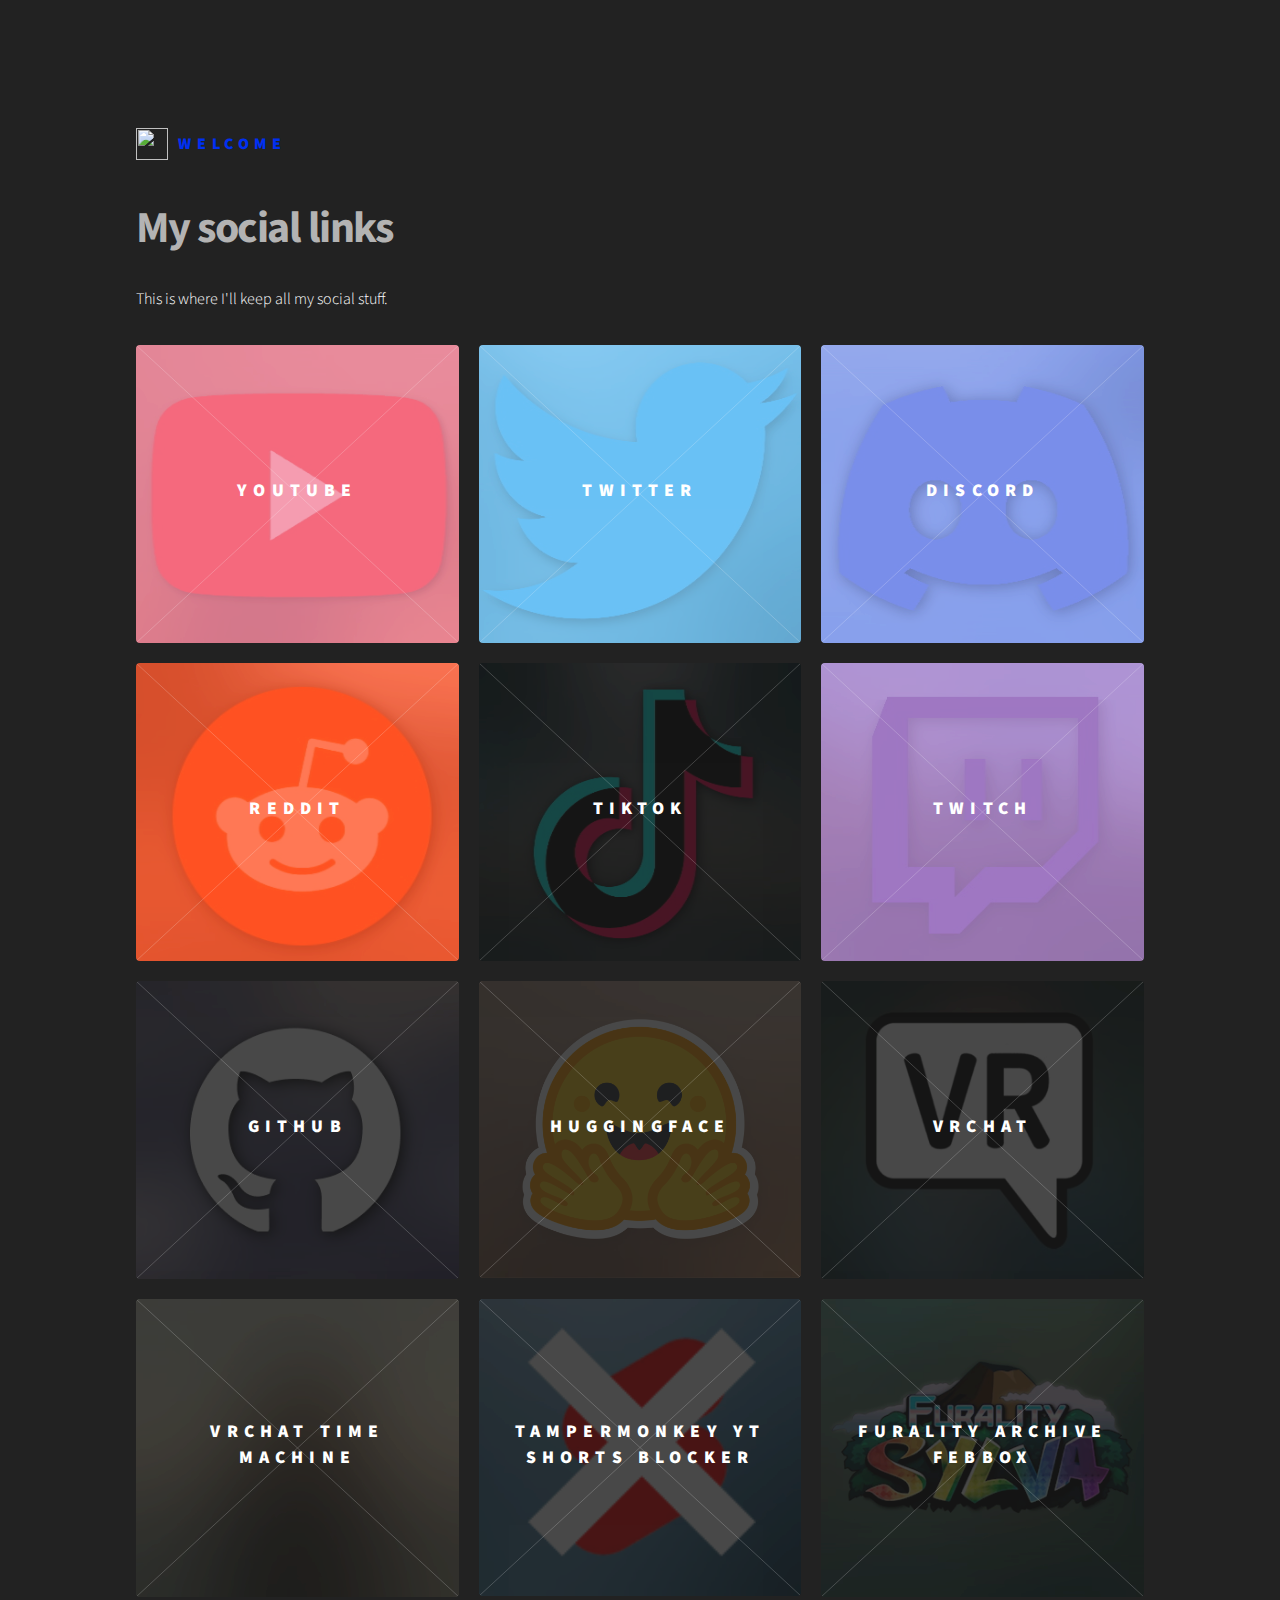
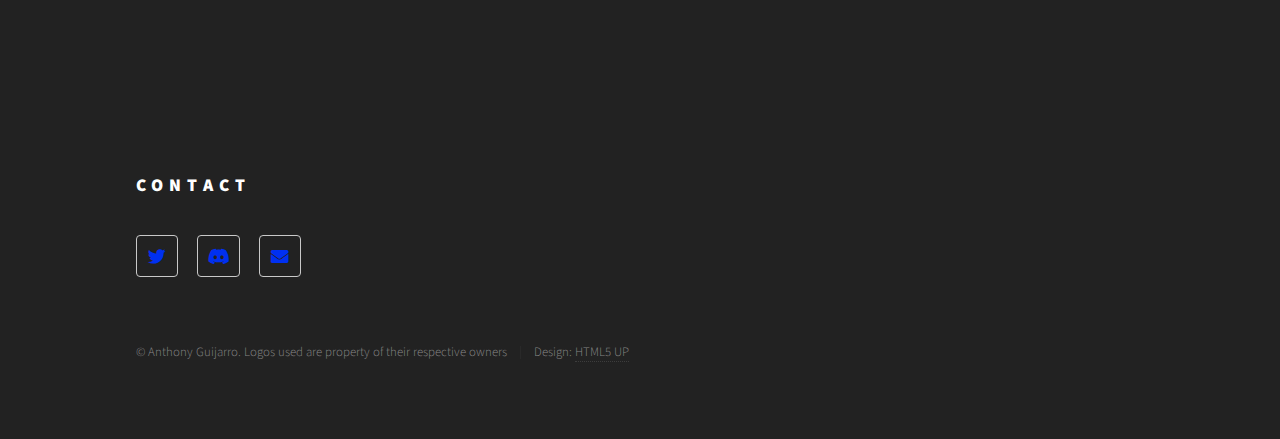
==== commit d15cb9cf: "antibrainrot" ====
--- a/index.html
+++ b/index.html
@@ -36,7 +36,7 @@
 							<section class="tiles">
 								<article class="style1">
 									<span class="image">
-										<img src="images/pic01.jpg" alt="" />
+										<img src="images/pic01.avif" alt="" />
 									</span>
 									<a href="https://www.youtube.com/channel/UC7dYmZXhTV7UXgKWduyRspw">
 										<h2>Youtube</h2>
@@ -47,7 +47,7 @@
 								</article>
 								<article class="style2">
 									<span class="image">
-										<img src="images/pic02.jpg" alt="" />
+										<img src="images/pic02.avif" alt="" />
 									</span>
 									<a href="https://twitter.com/Anthonyg5005">
 										<h2>Twitter</h2>
@@ -58,7 +58,7 @@
 								</article>
 								<article class="style6">
 									<span class="image">
-										<img src="images/pic05.jpg" alt="" />
+										<img src="images/pic05.avif" alt="" />
 									</span>
 									<a href="discord">
 										<h2>Discord</h2>
@@ -69,7 +69,7 @@
 								</article>
 								<article class="style4">
 									<span class="image">
-										<img src="images/pic04.jpg" alt="" />
+										<img src="images/pic04.avif" alt="" />
 									</span>
 									<a href="http://www.reddit.com/u/Anthonyg5005">
 										<h2>Reddit</h2>
@@ -80,7 +80,7 @@
 								</article>
 								<article class="style3">
 									<span class="image">
-										<img src="images/pic03.jpg" alt="" />
+										<img src="images/pic03.avif" alt="" />
 									</span>
 									<a href="https://www.tiktok.com/@anthonyg5005">
 										<h2>Tiktok</h2>
@@ -91,7 +91,7 @@
 								</article>
 								<article class="style5">
 									<span class="image">
-										<img src="images/pic06.jpg" alt="" />
+										<img src="images/pic06.avif" alt="" />
 									</span>
 									<a href="https://www.twitch.tv/anthonyg5005">
 										<h2>Twitch</h2>
@@ -102,7 +102,7 @@
 								</article>
 								<article class="style3">
 									<span class="image">
-										<img src="images/pic08.jpg" alt="" />
+										<img src="images/pic08.avif" alt="" />
 									</span>
 									<a href="https://github.com/Anthonyg5005">
 										<h2>Github</h2>
@@ -113,7 +113,7 @@
 								</article>
 								<article class="style3">
 									<span class="image">
-										<img src="images/pic18.JPG" alt="" />
+										<img src="images/pic18.avif" alt="" />
 									</span>
 									<a href="https://huggingface.co/Anthonyg5005">
 										<h2>HuggingFace</h2>
@@ -124,7 +124,7 @@
 								</article>
 								<article class="style3">
 									<span class="image">
-										<img src="images/vrc.jpg" alt="" />
+										<img src="images/vrc.avif" alt="" />
 									</span>
 									<a href="vrchat">
 										<h2>VRChat</h2>
@@ -146,12 +146,12 @@
 								</article>
 								<article class="style3">
 									<span class="image">
-										<img src="images/pic15.jpg" alt="" />
-									</span>
-									<a href="markdown">
-										<h2>Markdown Viewer</h2>
-										<div class="content">
-											<p>Drag any text file formatted in Markdown in the box to render it</p>
+										<img src="images/antibrainrot.avif" alt="" />
+									</span>
+									<a href="antibrainrot.user.js">
+										<h2>tampermonkey yt shorts blocker</h2>
+										<div class="content">
+											<p>Watch individual shorts without continuous playback, keeping you focused on the original content</p>
 										</div>
 									</a>
 								</article>
@@ -159,7 +159,7 @@
 						</article>
 						<article class="style3">
 							<span class="image">
-								<img src="images/pic07.png" alt="" />
+								<img src="images/pic07.avif" alt="" />
 							</span>
 							<a href="https://www.febbox.com/share/7L5H4JtQ">
 								<h2>Furality Archive FebBox</h2>
